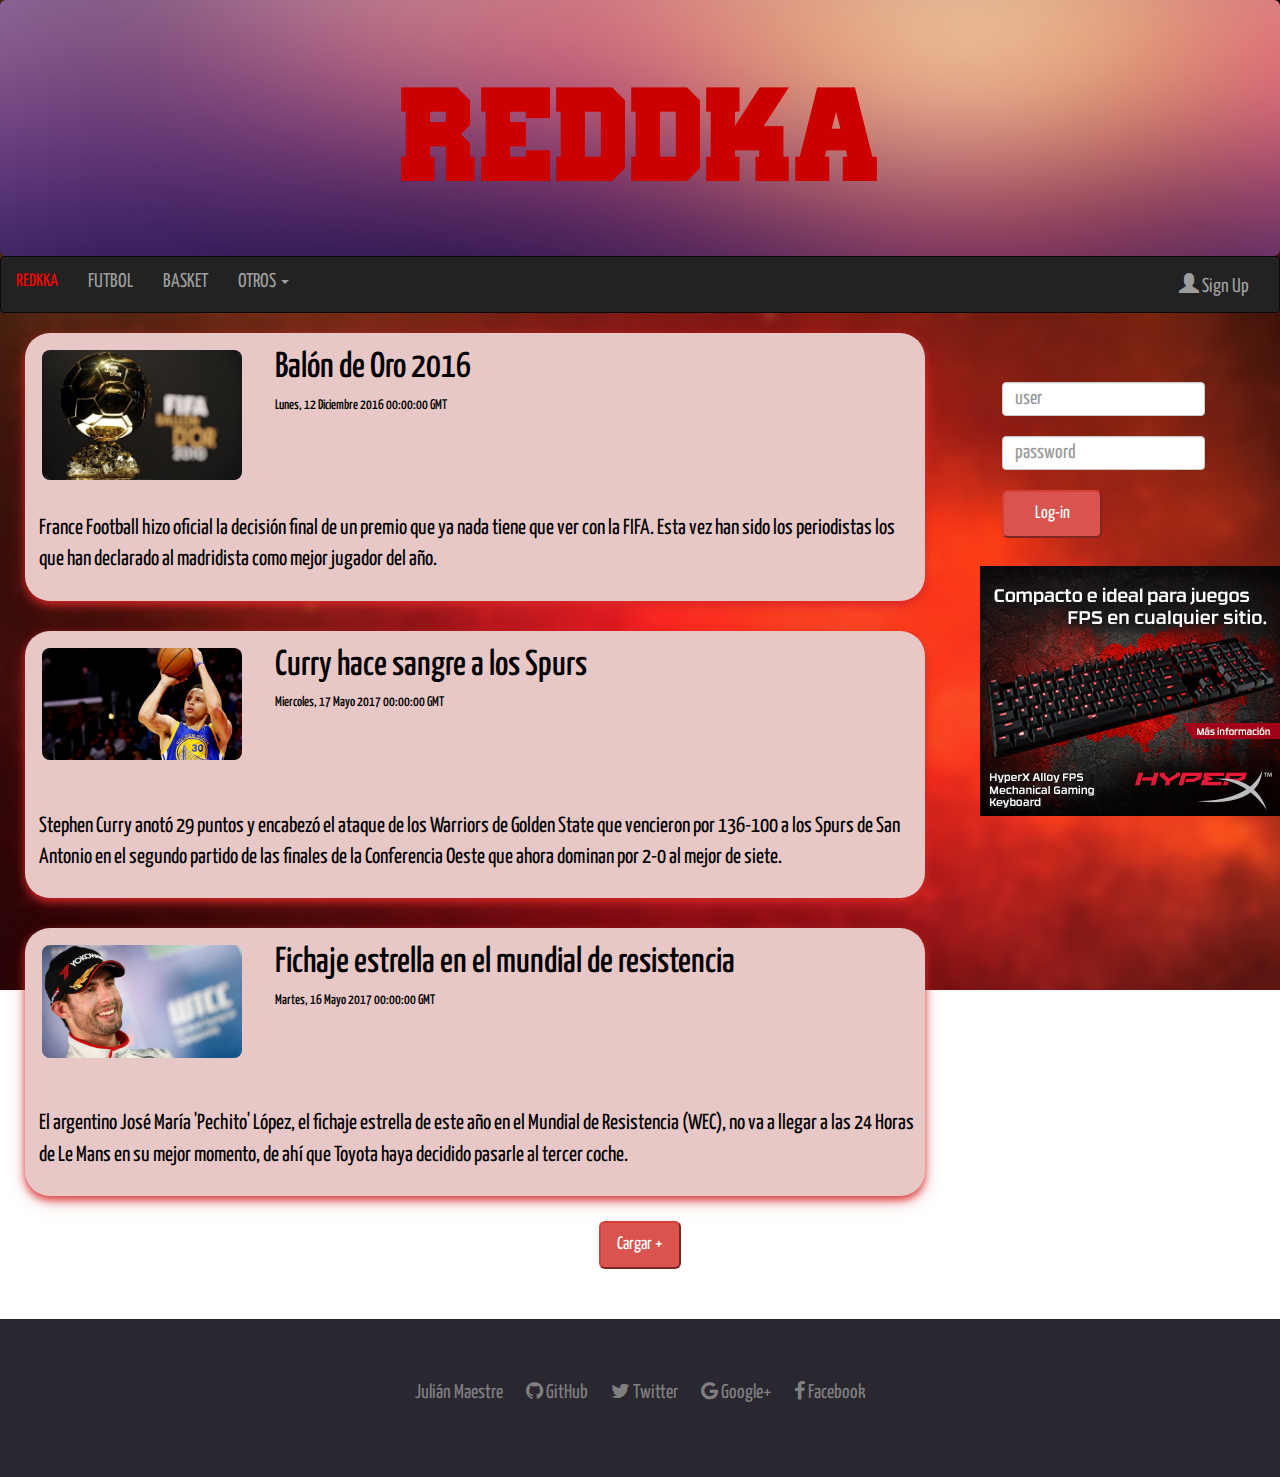
==== index.html @ d3712e7c "Add files via upload" ====
<!DOCTYPE html>
<!--
To change this license header, choose License Headers in Project Properties.
To change this template file, choose Tools | Templates
and open the template in the editor.
-->
<html>
    <head>
        <link rel="stylesheet" href="https://maxcdn.bootstrapcdn.com/bootstrap/3.3.7/css/bootstrap.min.css">
        <link rel="stylesheet" href="https://maxcdn.bootstrapcdn.com/font-awesome/4.7.0/css/font-awesome.min.css">
        <link rel="stylesheet" href="https://fonts.googleapis.com/css?family=Yanone+Kaffeesatz">
        <link rel="stylesheet" href="css/a.css">
        <script src="https://ajax.googleapis.com/ajax/libs/jquery/3.1.1/jquery.min.js"></script>
        <script src="https://maxcdn.bootstrapcdn.com/bootstrap/3.3.7/js/bootstrap.min.js"></script>
        <script src="js/js.js"></script>
        <link rel="alternate" type="application/rss+xml" title="Reddka Sports" href='rss/rss.xml'>
        <title>Reddka Sports</title>
        <meta charset="utf-8">
        <meta name="description" content="Página de noticias sobre todo tipo de deportes."/>
        <meta name="viewport" content="width=device-width, initial-scale=1">       
        <meta property="og:site_name" content="Reddka Sports">
        <meta property="og:url" content="index.html">
        <meta property="og:title" content="Reddka Sports">
        <meta property="og:image" content="img/logo.png">
        <meta property="og:description" content="Página de noticias sobre todo tipo de deportes.">       
    </head>

    <body>
        <div class="container">

            <div id="jumbo" class="jumbotron text-center"><a href="index.html"><img src="img/logo.png" alt="logo web" id="logoimg" class="img-responsive center-block"></a></div>

            <nav class="navbar navbar-inverse" id="navfixed">
                <div class="container-fluid">
                    <div class="navbar-header">
                        <button type="button" class="navbar-toggle" data-toggle="collapse" data-target="#myNavbar">
                            <span class="icon-bar"></span>
                            <span class="icon-bar"></span>
                            <span class="icon-bar"></span> 
                        </button>
                        <a id="titulo" class="navbar-brand" href="index.html">REDKKA</a>
                    </div>
                    <div class="collapse navbar-collapse" id="myNavbar">
                        <ul class="nav navbar-nav">
                            <li><a href="#">FUTBOL</a></li>
                            <li><a href="#">BASKET</a></li>                  
                            <li class="dropdown">
                                <a class="dropdown-toggle" data-toggle="dropdown" href="#">OTROS
                                    <span class="caret"></span></a>
                                <ul class="dropdown-menu">
                                    <li><a href="#">MOTOR</a></li>
                                    <li><a href="#">TENIS</a></li>
                                    <li><a href="#">MMA</a></li>
                                    <li><a href="#">GOLF</a></li>
                                    <li><a href="#">BADMINTON</a></li>
                                </ul>
                            </li>
                        </ul>
                        <ul class="nav navbar-nav navbar-right">
                            <li><a href="#"><span class="glyphicon glyphicon-user"></span> Sign Up</a></li>
                            <li id="login"><a href="#"><span class="glyphicon glyphicon-log-in"></span> Login</a></li>
                        </ul>
                    </div>
                </div>
            </nav>

            <div id="publi">
                <div class="col-sm-4"><br>
                    <input type="text" class="form-control" placeholder="user" required>
                    <input type="password" class="form-control" placeholder="password" required>
                    <button id="log" type="button" class="btn-lg btn-danger"> Log-in </button>
                    <img src="img/publih.jpg" alt="publicidad escritorio" id="publimgh">
                </div>
                <img src="img/publim.png" alt="publicidad movil" id="publimgm" class="img-responsive center-block">
            </div>

            <div id="not1" class="estilo1"><a class="linknot" href="news1.html">
                    <div id="minimg" class="minimg">
                        <img src="img/balon-oro.jpg" alt="balón de oro" class="img-responsive pull-left">    
                    </div>
                    <div id="tit" class="tit">            
                        <h1 class="title">Balón de Oro 2016</h1>
                        <h5 class="date">Lunes, 12 Diciembre 2016 00:00:00 GMT</h5>
                        <p class="text">France Football hizo oficial la decisión final de un premio
                            que ya nada tiene que ver con la FIFA.
                            Esta vez han sido los periodistas los que han declarado
                            al madridista como mejor jugador del año.</p>
                    </div>
                </a>
            </div>

            <div id="not2" class="estilo1"><a class="linknot" href="news2.html">
                    <div id="minimg" class="minimg">
                        <img src="img/curry.jpg" alt="stephen curry" class="img-responsive pull-left">    
                    </div>
                    <div id="tit" class="tit">            
                        <h1 class="title">Curry hace sangre a los Spurs</h1>
                        <h5 class="date">Miercoles, 17 Mayo 2017 00:00:00 GMT</h5>
                        <p class="text">Stephen Curry anotó 29 puntos y encabezó el ataque de los Warriors de Golden State 
                            que vencieron por 136-100 a los Spurs de San Antonio en el segundo partido de las 
                            finales de la Conferencia Oeste que ahora dominan por 2-0 al mejor de siete.</p>  
                    </div>
                </a>
            </div>

            <div id="not3" class="estilo1"><a class="linknot" href="#">
                    <div id="minimg" class="minimg">
                        <img src="img/lopez.jpg" alt="josé maría lópez" class="img-responsive pull-left">    
                    </div>
                    <div id="tit" class="tit">            
                        <h1 class="title">Fichaje estrella en el mundial de resistencia</h1>
                        <h5 class="date">Martes, 16 Mayo 2017 00:00:00 GMT</h5>
                        <p class="text">El argentino José María 'Pechito' López, el fichaje estrella de este año en el 
                            Mundial de Resistencia (WEC), no va a llegar a las 24 Horas de Le Mans en su mejor momento, 
                            de ahí que Toyota haya decidido pasarle al tercer coche.</p>  
                    </div>
                </a>
            </div>
            <div id="cargarNoticias">

            </div>

            <div id="cargardiv">
                <button id="cargar" type="button" class="btn-lg btn-danger"> Cargar + </button>
            </div>    

            <footer class="footer">          
                <ul class="links">
                    <li><a id="footlink">Julián Maestre</a></li>
                    <li><a id="footlink" href="https://github.com/juliCy"><span class="fa fa-github"></span> GitHub</a></li>
                    <li><a id="footlink" href="https://twitter.com"><span class="fa fa-twitter"></span> Twitter</a></li>
                    <li><a id="footlink" href="https://google.es/"><span class="fa fa-google"></span> Google+</a></li>
                    <li><a id="footlink" href="https://facebook.com/"><span class="fa fa-facebook"></span> Facebook</a></li>
                </ul>
            </footer>

        </div>

    </body>
</html>
---- css/a.css ----
body{font-family:'Yanone Kaffeesatz',sans-serif; background: url('../img/fondo.jpg') center center no-repeat fixed}
body,input,.btn{font-size:20px !important}
#jumbo{background:url('../img/jumbo.jpg') 10% 80% no-repeat; background-size:cover; margin-bottom: 0}
#logoimg {border-radius: 0; height: auto; width: auto; margin-top: 8px}
.container {height: 100%; width: 100%; margin: 0; padding: 0}

.footer{padding:50px; margin-top: 50px; text-align:center; background-color:#2a2730; position: relative}
.links {list-style-type: none; padding: 0}
.links li {text-decoration: none; display: inline-block; margin: 10px}
#footlink {color: grey !important}

.form-control{ width: auto !important; margin-left: 10%; margin-top: 20px}
#log {float: left; width: 100px; margin-left: 10%; margin-bottom: 40%; margin-top: 20px}
#cargar {width: auto}
#cargardiv {text-align: center; width: auto; margin-top: 25px}
.navbar-fixed {position: fixed; top: 0; z-index: 100; width: 100%}

#titulo {color: red}
#titulo:hover {color: red !important}
h1 {width: auto; margin-top: 10px}
p {font-size: 16.45pt; margin-bottom: 20px; margin-top: 100px}
#login {display: none}
.linknot {text-decoration: none !important; color: black}
.linknot:hover {color: black !important}
a {text-decoration: none !important; color: black}
a:hover {color: red !important}
a:visited {color: transparent}

#not1 {margin-top: 0}
.estilo1 {width: calc(100% - 380px); position: relative; margin-top: 30px; margin-left: 25px; margin-right: 20px; margin-bottom: 30px}
#not2 {margin-top: 20px}
#not3 {width: calc(100% - 380px); position: relative; margin-top: 20px; margin-left: 25px; margin-right: 20px; margin-bottom: 0}
.estilo1 {background-color: #E8C7C7; border-radius: 25px; box-shadow: 0 4px 8px 0 rgba(215, 40, 40, 0.9), 0 6px 20px 0 rgba(215, 40, 40, 0.19)}

.minimg {float:left; width: 250px; height: 170px; padding: 17px}
img {border-radius: 8px; width: 200px; height: 150px; margin-top: auto}
.tit {margin-left: 1%; padding: 5px}
.titmarg {margin-top: 10px}
#imagen {width: 100%; height: 100%}
#imgnot {width: 100%; height: 100%; padding: 3%}
h1 {text-align: justify}
#cuerpo {padding: 15px; text-align: justify; margin-top: 15px; color: black}

#publi {float: right; width: 300px; height: auto}
#publimgh {border-radius: 0; width: 300px; height: 100%; margin-left: -15px}
#publimgm {display: none}

@media (max-width: 768px){
    #login {display: block}
    .form-control{display: none}
    #log {display: none}

    #publi {height: 90px; width: 100%}
    #publimgh {display: none}
    .col-sm-4 {display: none}
    #publi img {border-radius: 0px; width: auto; height: 90px; margin-top: 0}
    #publimgm {display: block}

    .estilo1 {width: calc(92%); position: relative; margin-top: 30px; margin-left: 30px; margin-right: 20px; margin-bottom: 30px}
    #not3 {width: calc(92%); position: relative; margin-top: 20px; margin-left: 30px; margin-right: 20px; margin-bottom: 30px}
    .estilo1{background-color: #E8C7C7; border-radius: 25px; box-shadow: 0 4px 8px 0 rgba(215, 40, 40, 0.2), 0 6px 20px 0 rgba(215, 40, 40, 0.19)}
    #not1 {margin-top: 150px}
    .minimg {width: 250px; height: 130px; padding: 15px}
    h1 {width: auto; margin-top: 20px}
    p {margin-top: 70px}
}

@media (max-width: 414px){
    #login {display: block}
    .form-control{display: none}
    #log {display: none}

    #publi {height: 90px; width: 100%}
    #publimgh {display: none}
    .col-sm-4 {display: none}
    #publi img {border-radius: 0px; width: auto; height: 90px; margin-top: 0}
    #publimgm {display: block}

    .estilo1 {width: calc(92%); position: relative; margin-top: 30px; margin-left: 18px; margin-right: 20px; margin-bottom: 30px}
    #not3 {width: calc(92%); position: relative; margin-top: 20px; margin-left: 18px; margin-right: 20px; margin-bottom: 30px}
    .estilo1{background-color: #E8C7C7; border-radius: 25px; box-shadow: 0 4px 8px 0 rgba(215, 40, 40, 0.2), 0 6px 20px 0 rgba(215, 40, 40, 0.19)}
    #not1 {margin-top: 150px}
    .minimg {width: 250px; height: 130px; padding: 15px; margin-left: 68px}
    h1 {width: auto; margin-top: 150px}
    p {margin-top: 30px}
}

@media (max-width: 375px){
    #login {display: block}
    .form-control{display: none}
    #log {display: none}

    #publi {height: 90px; width: 100%}
    #publimgh {display: none}
    .col-sm-4 {display: none}
    #publi img {border-radius: 0px; width: auto; height: 90px; margin-top: 0}
    #publimgm {display: block}

    .estilo1 {width: calc(92%); position: relative; margin-top: 30px; margin-left: 16px; margin-right: 20px; margin-bottom: 30px}
    #not3 {width: calc(92%); position: relative; margin-top: 20px; margin-left: 16px; margin-right: 20px; margin-bottom: 30px}
    .estilo1{background-color: #E8C7C7; border-radius: 25px; box-shadow: 0 4px 8px 0 rgba(215, 40, 40, 0.2), 0 6px 20px 0 rgba(215, 40, 40, 0.19)}
    #not1 {margin-top: 150px}
    .minimg {width: 250px; height: 130px; padding: 15px; margin-left: 58px}
    h1 {width: auto; margin-top: 150px}
    p {margin-top: 30px}
}

@media (max-width: 320px){
    #login {display: block}
    .form-control{display: none}
    #log {display: none}

    #publi {height: 90px; width: 100%}
    #publimgh {display: none}
    .col-sm-4 {display: none}
    #publi img {border-radius: 0px; width: auto; height: 90px; margin-top: 0}
    #publimgm {display: block}

    .estilo1 {width: calc(92%); position: relative; margin-top: 30px; margin-left: 14px; margin-right: 20px; margin-bottom: 30px}
    #not3 {width: calc(92%); position: relative; margin-top: 20px; margin-left: 14px; margin-right: 20px; margin-bottom: 30px}
    .estilo1{background-color: #E8C7C7; border-radius: 25px; box-shadow: 0 4px 8px 0 rgba(215, 40, 40, 0.2), 0 6px 20px 0 rgba(215, 40, 40, 0.19)}
    #not1 {margin-top: 150px}
    .minimg {width: 250px; height: 130px; padding: 15px; margin-left: 32px}
    h1 {width: auto; margin-top: 150px}
    p {margin-top: 30px}
}
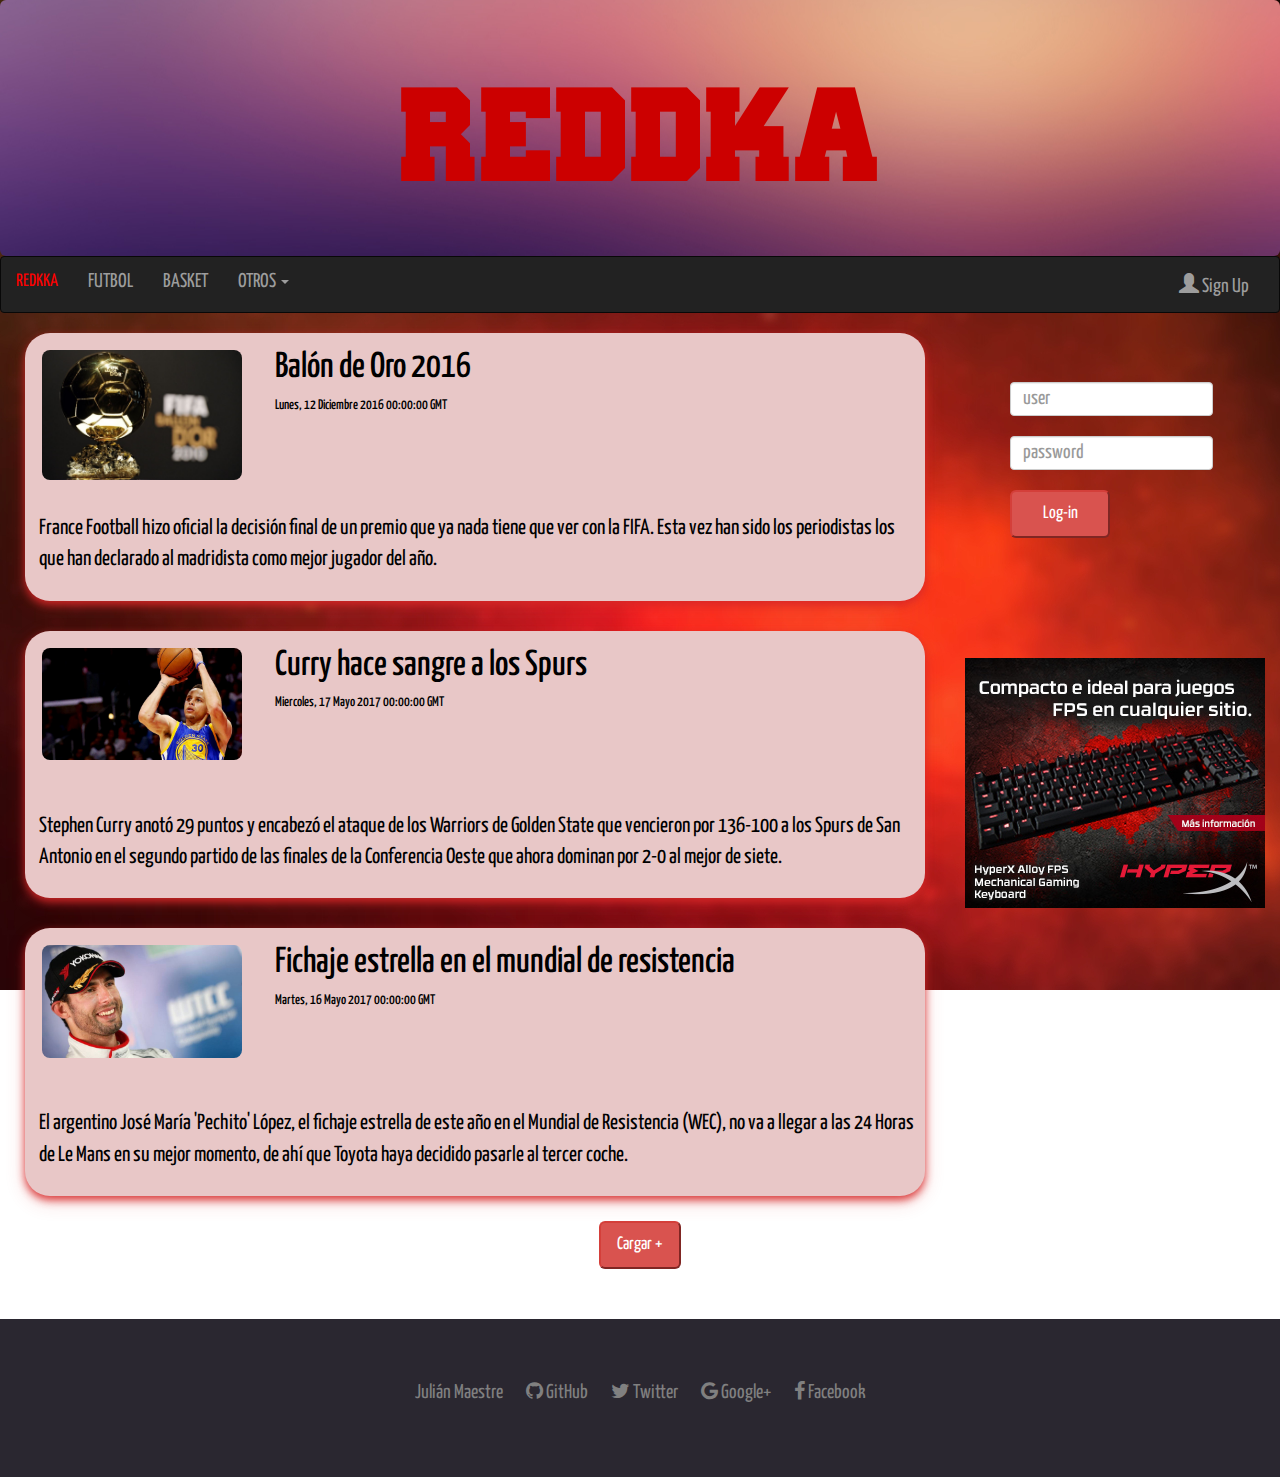
==== commit 53c21df9: "Add files via upload" ====
--- a/index.html
+++ b/index.html
@@ -65,7 +65,7 @@
             </nav>
 
             <div id="publi">
-                <div class="col-sm-4"><br>
+                <div class="subpubli"><br>
                     <input type="text" class="form-control" placeholder="user" required>
                     <input type="password" class="form-control" placeholder="password" required>
                     <button id="log" type="button" class="btn-lg btn-danger"> Log-in </button>
--- a/css/a.css
+++ b/css/a.css
@@ -52,7 +52,7 @@
 
     #publi {height: 90px; width: 100%}
     #publimgh {display: none}
-    .col-sm-4 {display: none}
+    .subpubli {display: none}
     #publi img {border-radius: 0px; width: auto; height: 90px; margin-top: 0}
     #publimgm {display: block}
 
@@ -72,7 +72,7 @@
 
     #publi {height: 90px; width: 100%}
     #publimgh {display: none}
-    .col-sm-4 {display: none}
+    .subpubli {display: none}
     #publi img {border-radius: 0px; width: auto; height: 90px; margin-top: 0}
     #publimgm {display: block}
 
@@ -92,7 +92,7 @@
 
     #publi {height: 90px; width: 100%}
     #publimgh {display: none}
-    .col-sm-4 {display: none}
+    .subpubli {display: none}
     #publi img {border-radius: 0px; width: auto; height: 90px; margin-top: 0}
     #publimgm {display: block}
 
@@ -112,7 +112,7 @@
 
     #publi {height: 90px; width: 100%}
     #publimgh {display: none}
-    .col-sm-4 {display: none}
+    .subpubli {display: none}
     #publi img {border-radius: 0px; width: auto; height: 90px; margin-top: 0}
     #publimgm {display: block}
 
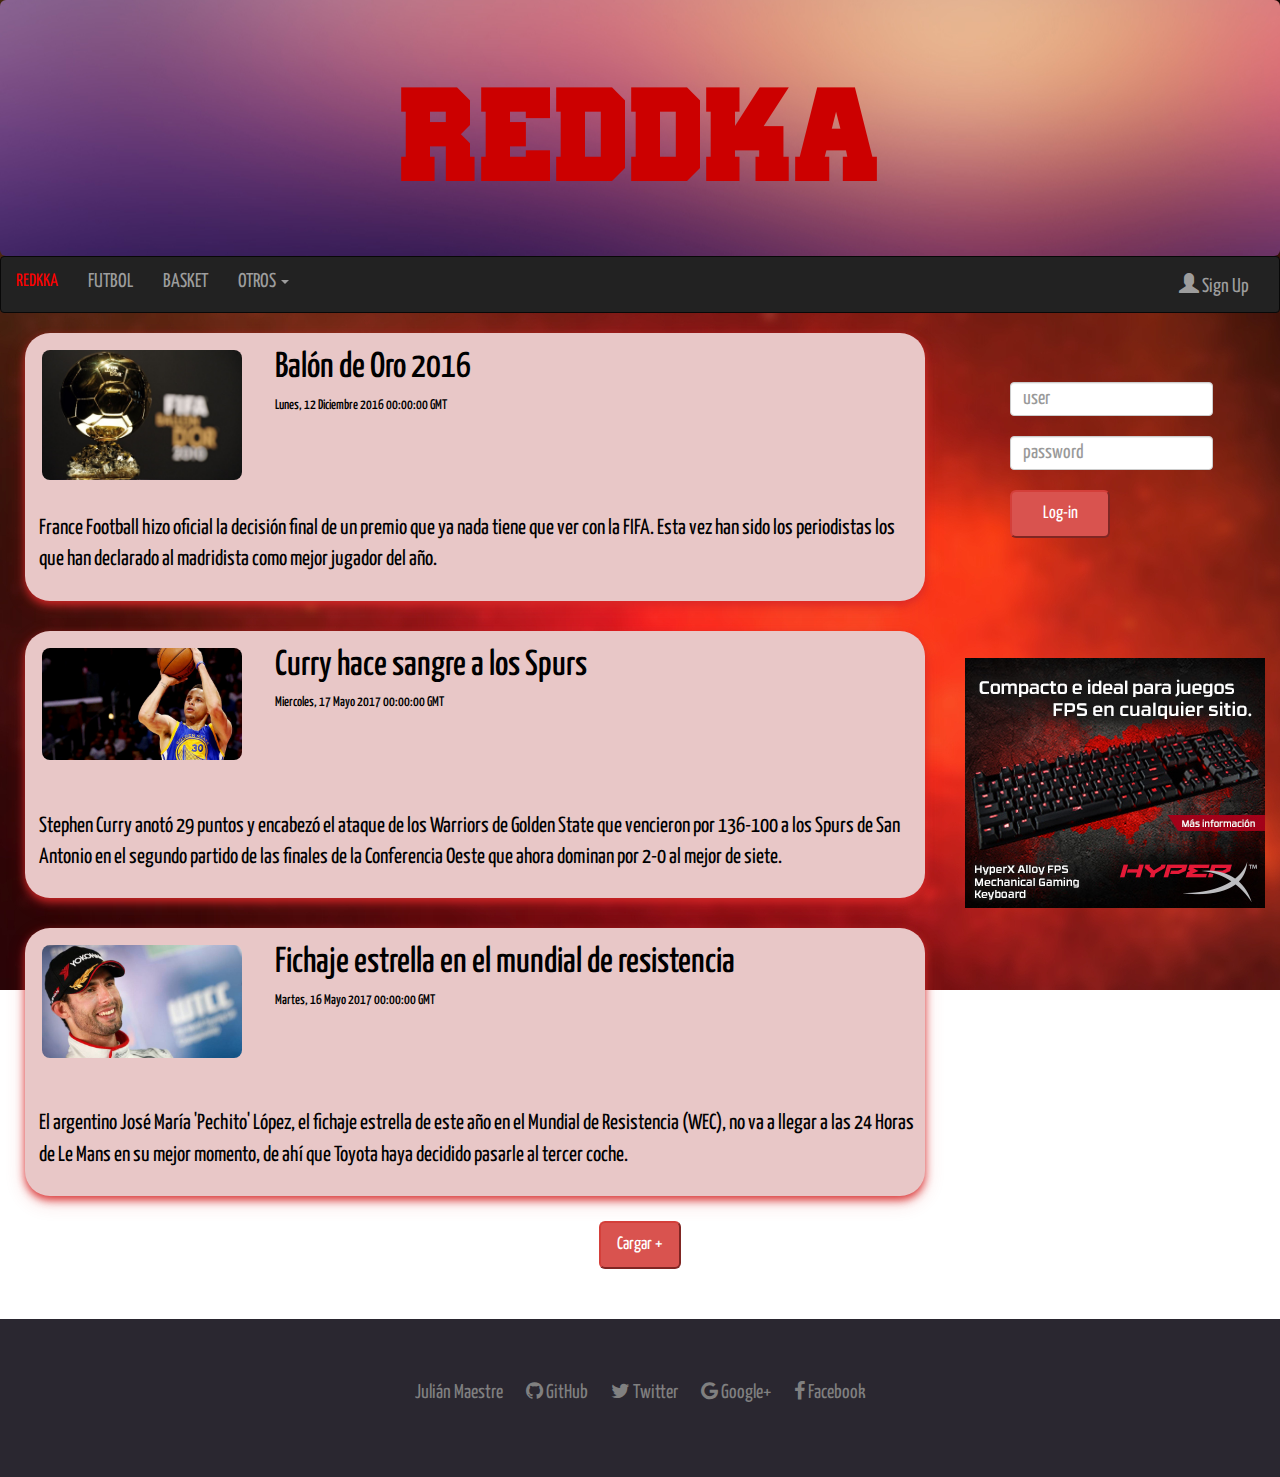
==== commit 92d82d83: "Add files via upload" ====
--- a/index.html
+++ b/index.html
@@ -19,7 +19,7 @@
         <meta name="description" content="Página de noticias sobre todo tipo de deportes."/>
         <meta name="viewport" content="width=device-width, initial-scale=1">       
         <meta property="og:site_name" content="Reddka Sports">
-        <meta property="og:url" content="index.html">
+        <meta property="og:url" content="https://rawgit.com/juliCy/Web-Noticias/master/index.html">
         <meta property="og:title" content="Reddka Sports">
         <meta property="og:image" content="img/logo.png">
         <meta property="og:description" content="Página de noticias sobre todo tipo de deportes.">       
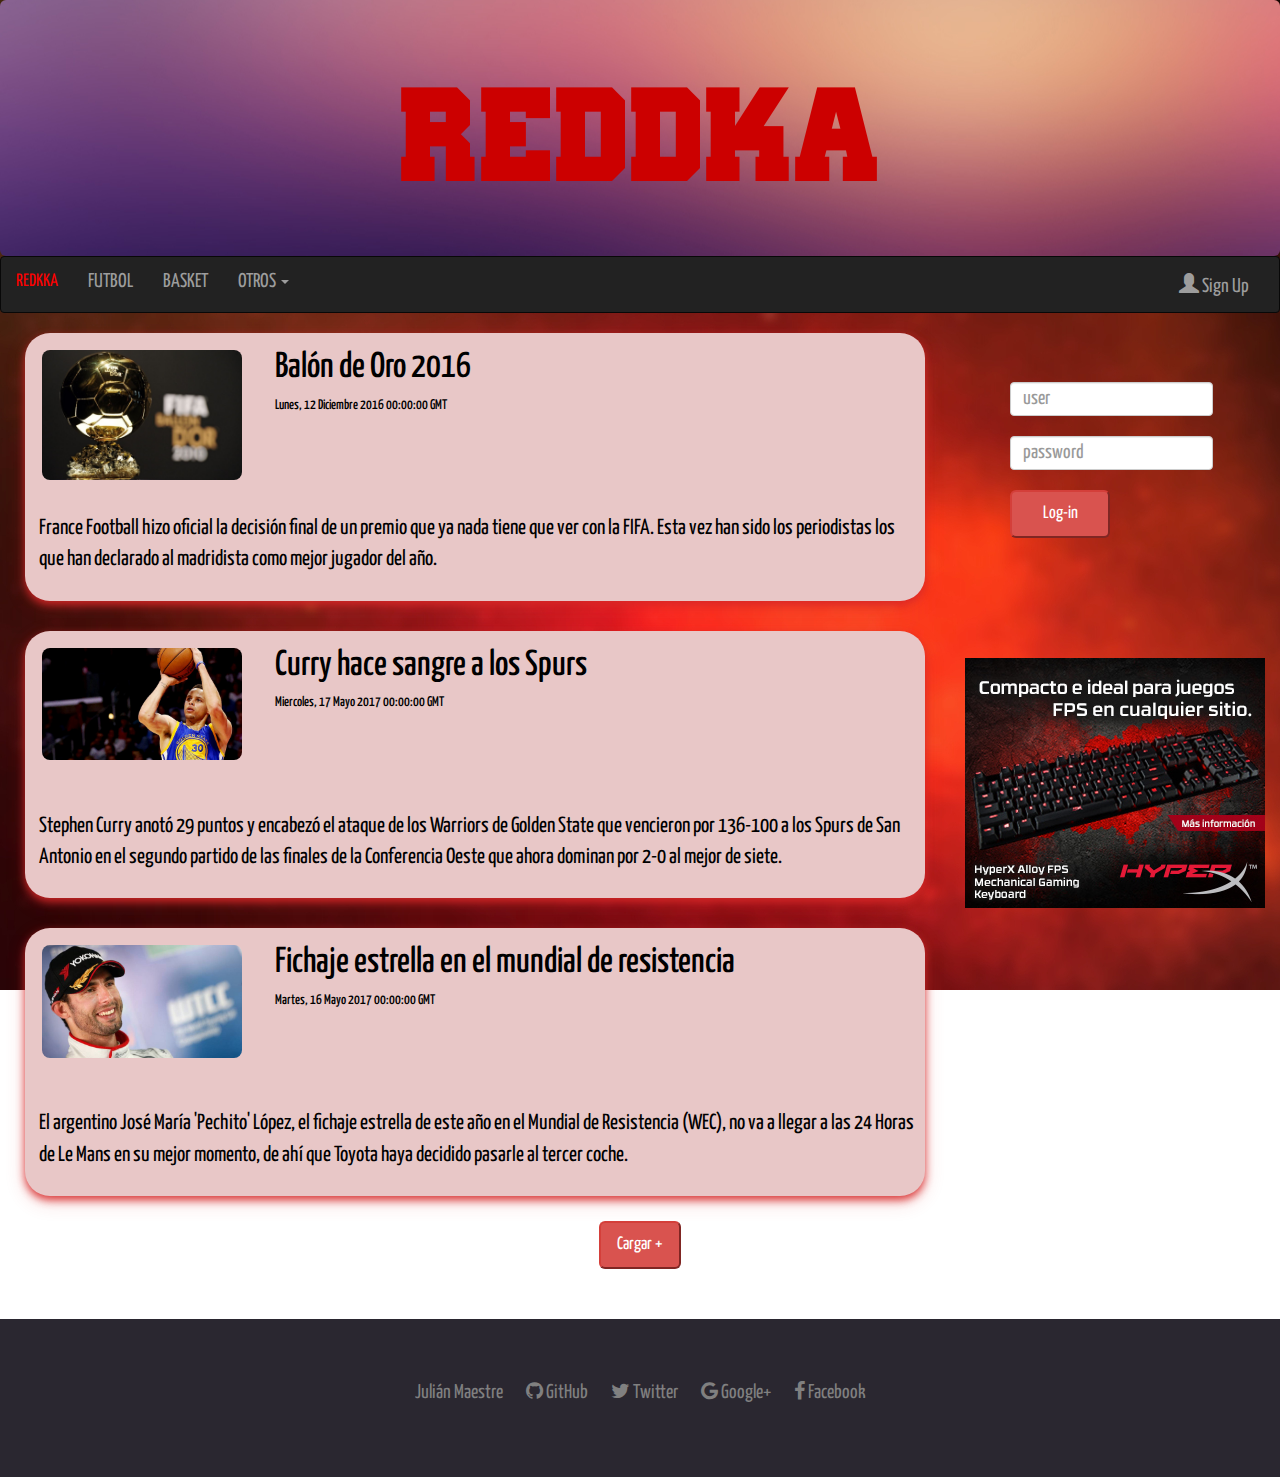
==== commit 5f05e433: "Update index.html" ====
--- a/index.html
+++ b/index.html
@@ -10,6 +10,7 @@
         <link rel="stylesheet" href="https://maxcdn.bootstrapcdn.com/font-awesome/4.7.0/css/font-awesome.min.css">
         <link rel="stylesheet" href="https://fonts.googleapis.com/css?family=Yanone+Kaffeesatz">
         <link rel="stylesheet" href="css/a.css">
+        <link rel="icon" href="css/a.css" type="image/x-icon">
         <script src="https://ajax.googleapis.com/ajax/libs/jquery/3.1.1/jquery.min.js"></script>
         <script src="https://maxcdn.bootstrapcdn.com/bootstrap/3.3.7/js/bootstrap.min.js"></script>
         <script src="js/js.js"></script>
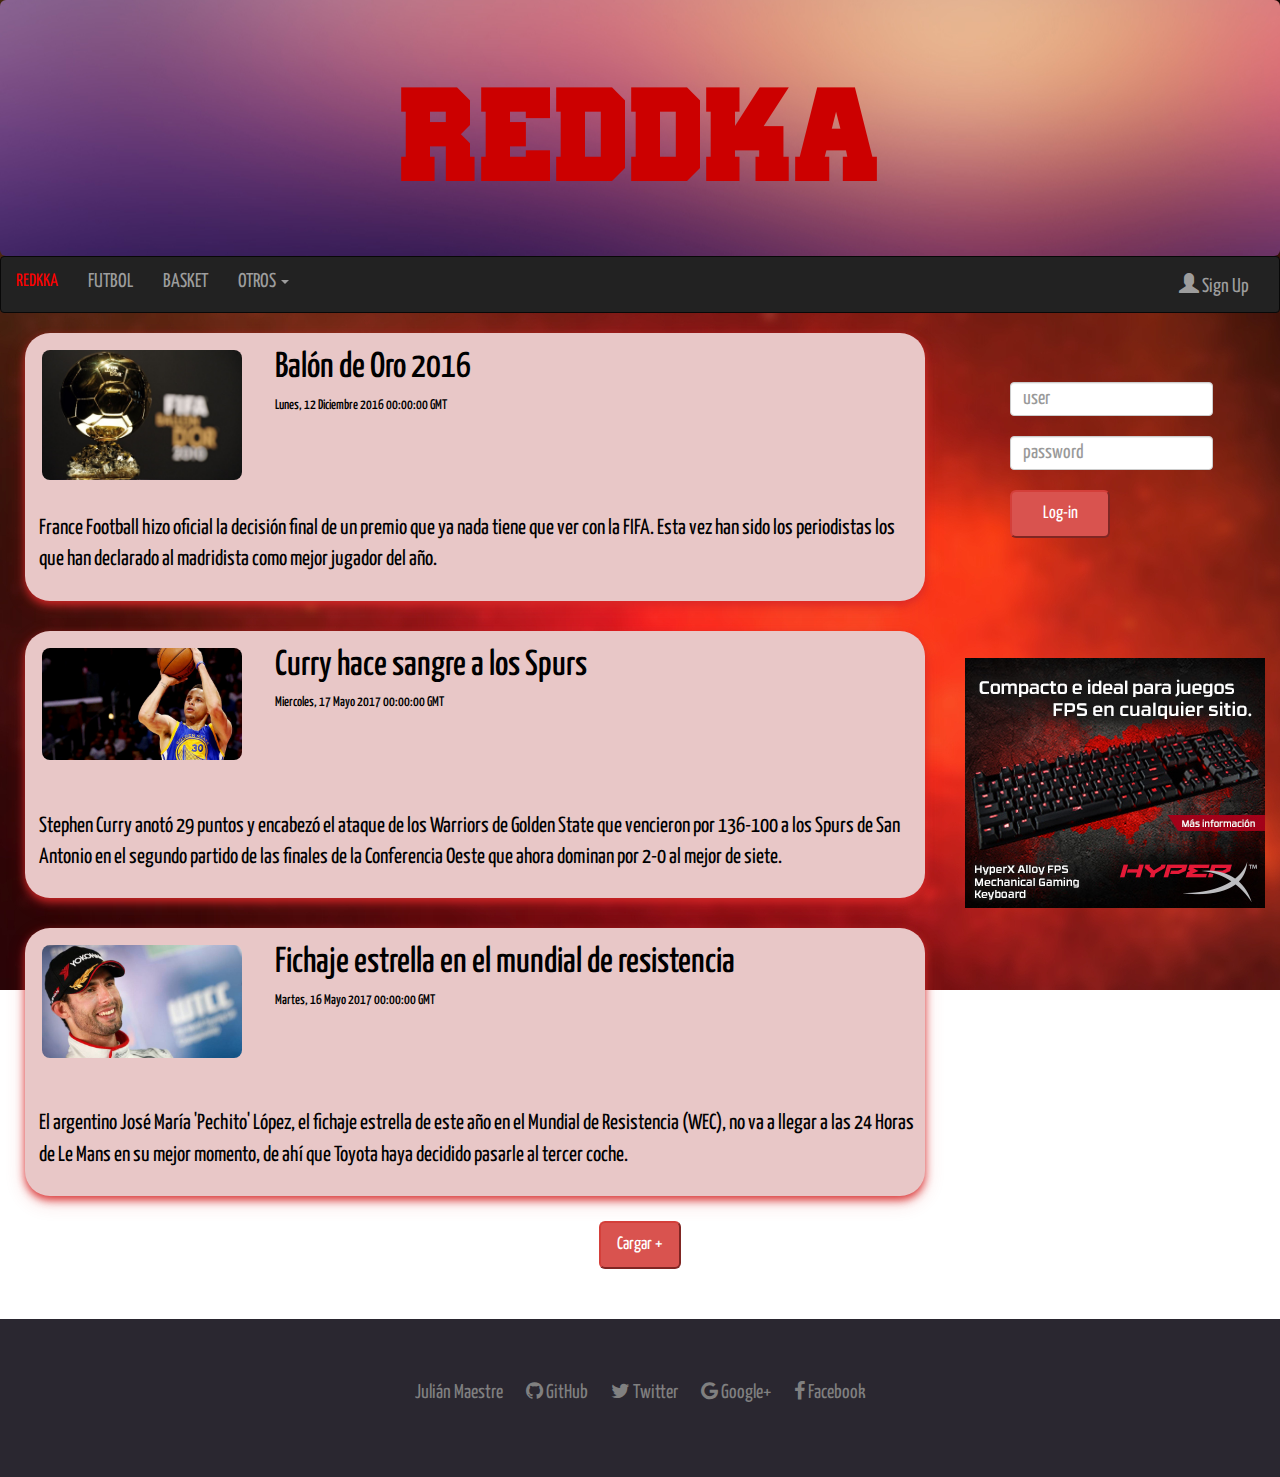
==== commit d49b4572: "Update index.html" ====
--- a/index.html
+++ b/index.html
@@ -10,7 +10,7 @@
         <link rel="stylesheet" href="https://maxcdn.bootstrapcdn.com/font-awesome/4.7.0/css/font-awesome.min.css">
         <link rel="stylesheet" href="https://fonts.googleapis.com/css?family=Yanone+Kaffeesatz">
         <link rel="stylesheet" href="css/a.css">
-        <link rel="icon" href="css/a.css" type="image/x-icon">
+        <link rel="icon" href="https://rawgit.com/juliCy/Web-Noticias/master/img/logo.png" type="image/x-icon">
         <script src="https://ajax.googleapis.com/ajax/libs/jquery/3.1.1/jquery.min.js"></script>
         <script src="https://maxcdn.bootstrapcdn.com/bootstrap/3.3.7/js/bootstrap.min.js"></script>
         <script src="js/js.js"></script>
